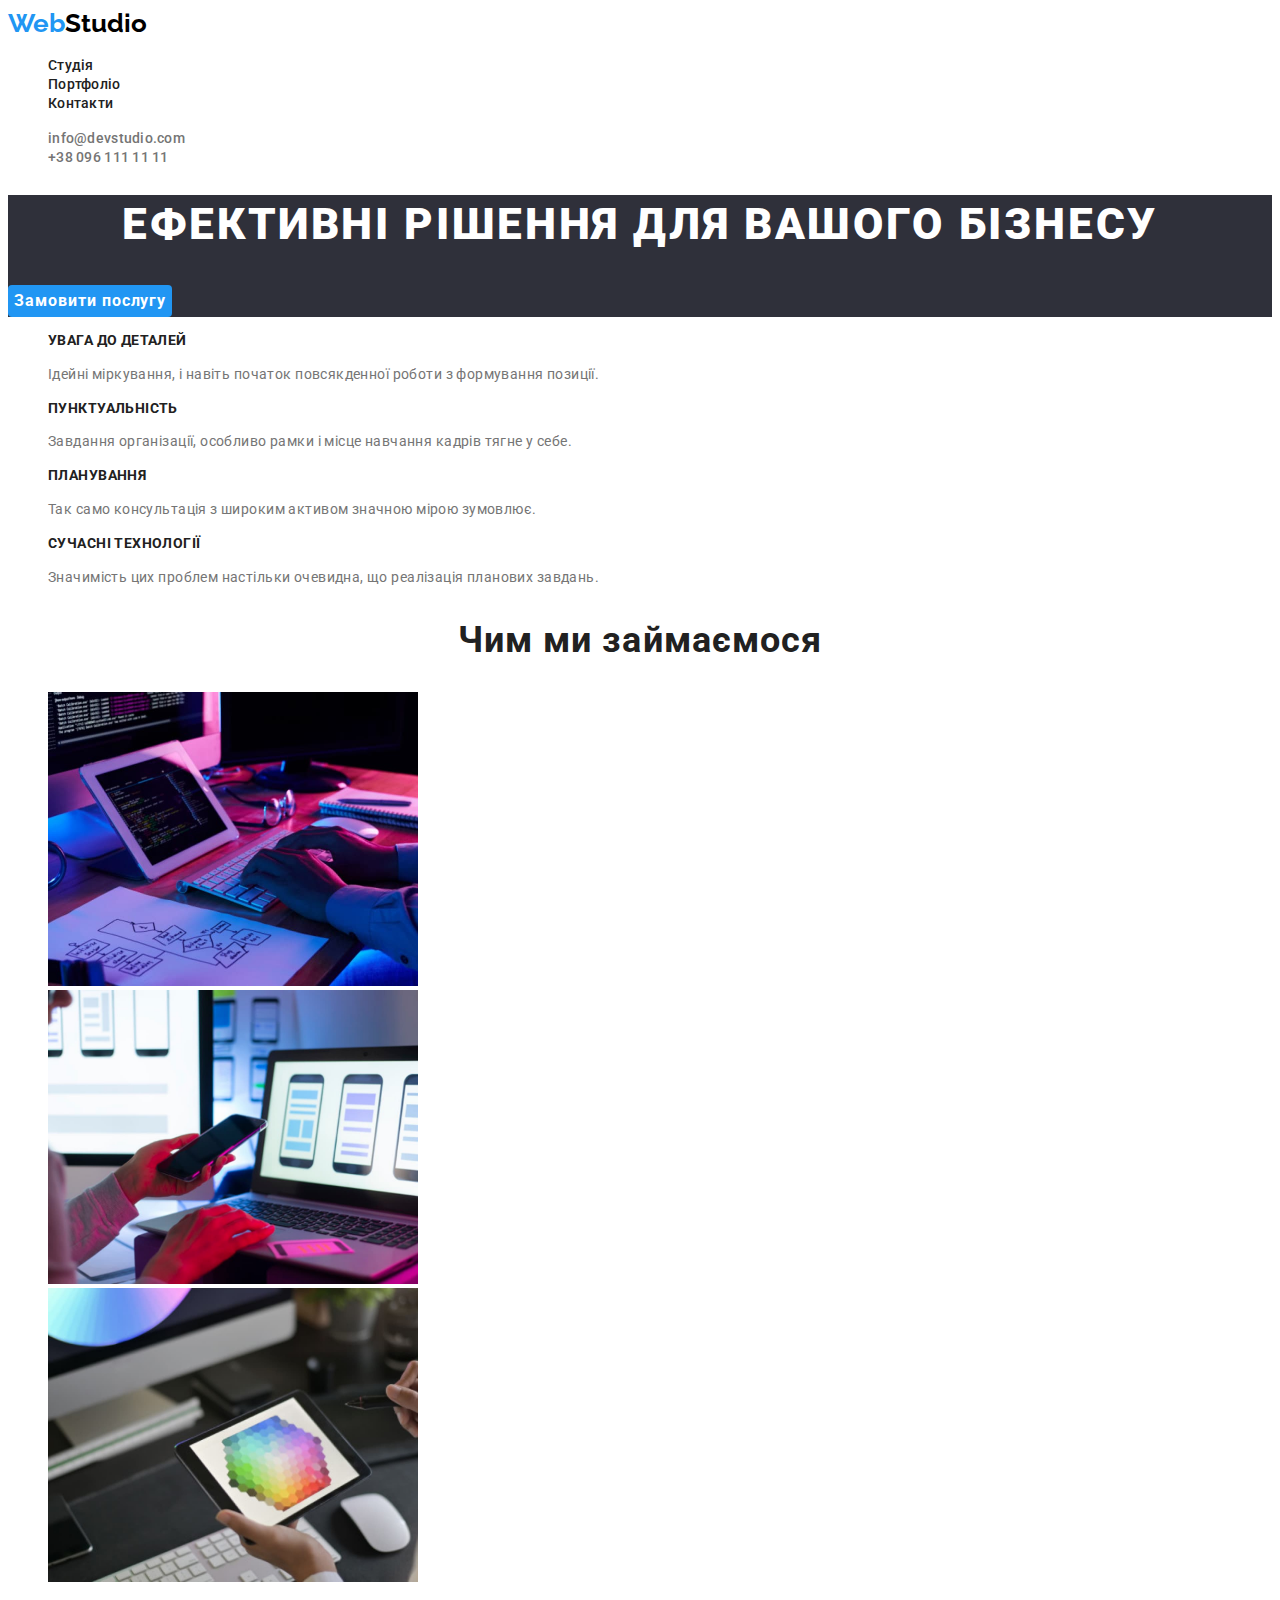
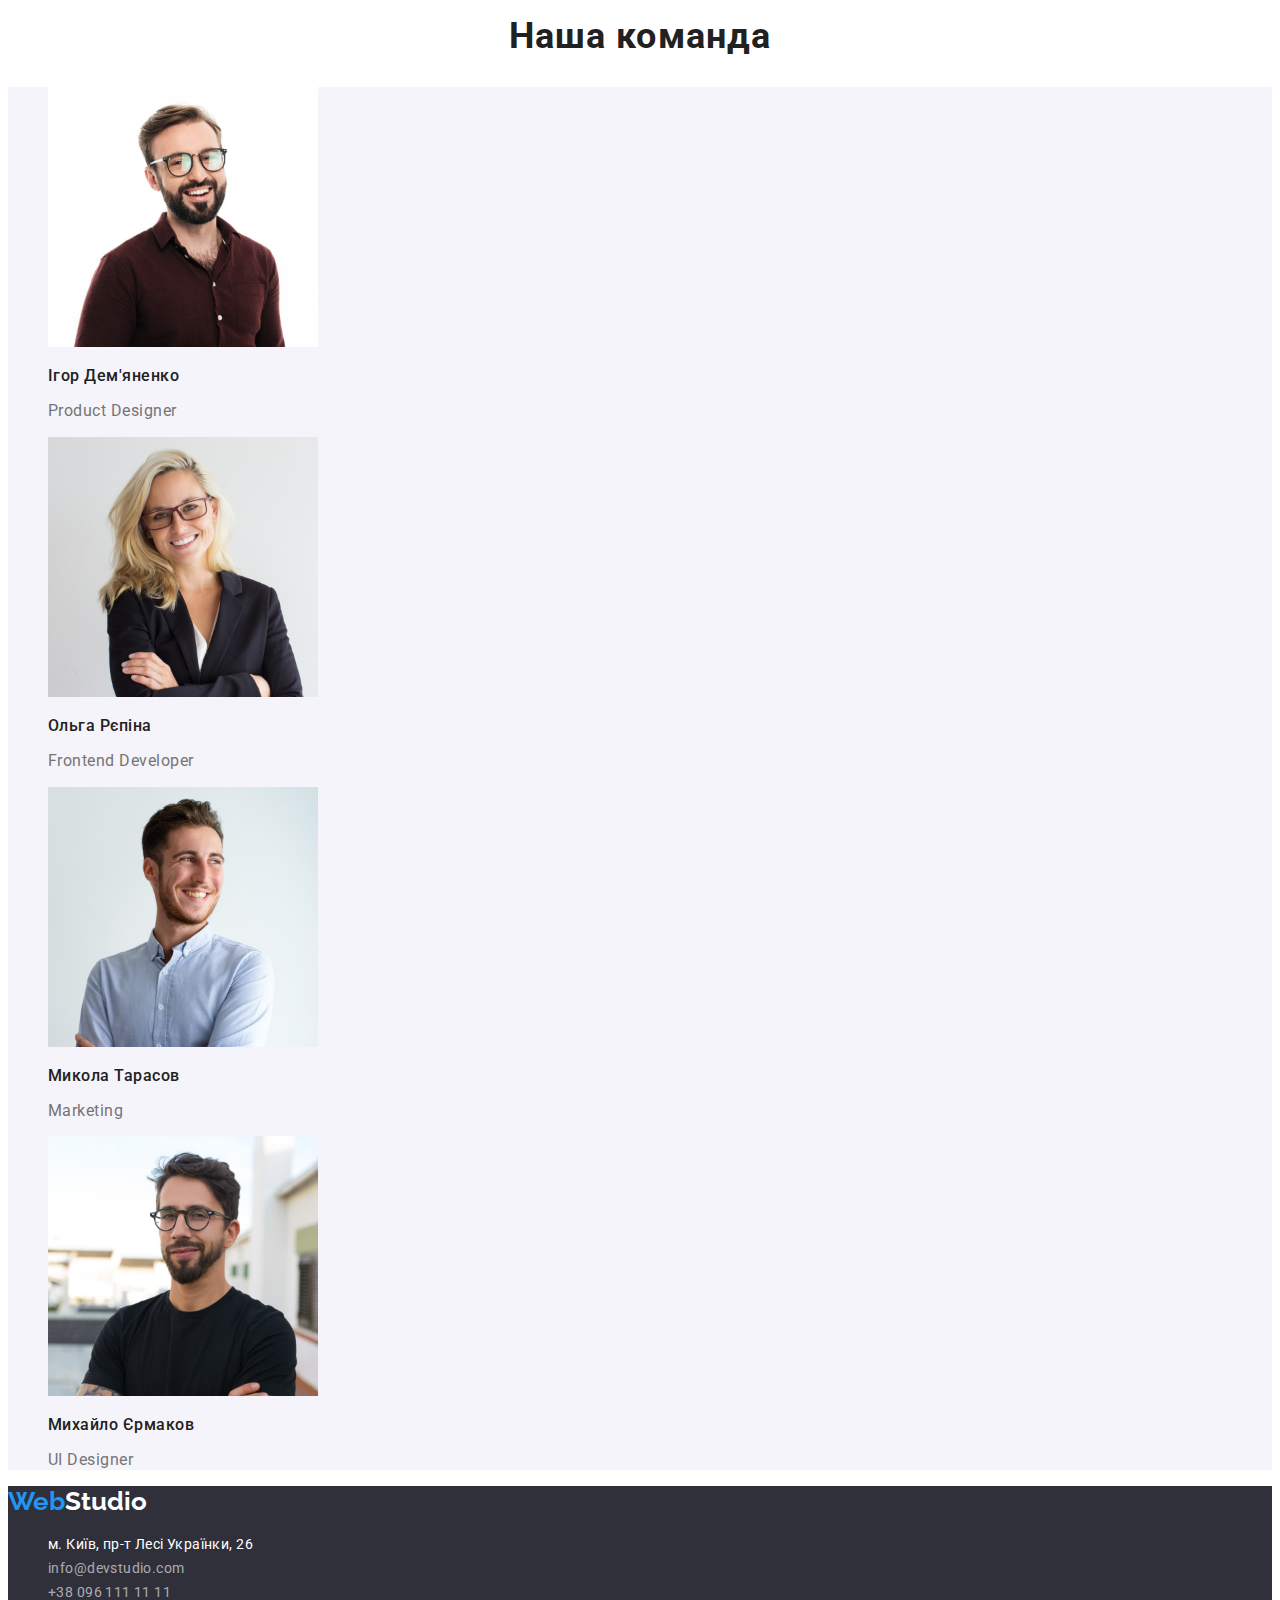
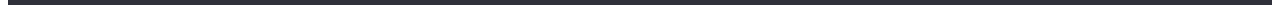
==== index.html @ 0247ccd3 "Initial commit" ====
<!DOCTYPE html>
<html lang="uk">
<head>
    <meta charset="UTF-8">
    <meta http-equiv="X-UA-Compatible" content="IE=edge">
    <meta name="viewport" content="width=device-width, initial-scale=1.0">
    <title>WebStudio</title>
    <link rel="stylesheet" href="./css/styles.css"/>
    <link rel="preconnect" href="https://fonts.googleapis.com">
    <link rel="preconnect" href="https://fonts.gstatic.com" crossorigin>
    <link href="https://fonts.googleapis.com/css2?family=Raleway:wght@700&family=Roboto:wght@400;500;700;900&display=swap"
        rel="stylesheet">
</head>
<body>
    <header>
        <nav class="site-nav">
            <a href="index.html" class="logo logo-link"><span class="logo-accent">Web</span>Studio</a>
            <ul class="list">
                <li>
                   <a href="index.html" class="link">Студія</a>
                </li>
                <li>
                   <a href="portfolio.html" class="link">Портфоліо</a>
                </li>
                <li>
                   <a href="" class="link">Контакти</a>
                </li>
            </ul>
        </nav>
        <ul class="list contact">
            <li>
                <a href="mailto:info@devstudio.com" class="link">info@devstudio.com</a>
            </li>
            <li>
                <a href="tel:+380961111111" class="link">+38 096 111 11 11</a>
            </li>
        </ul>
    </header>
    <main>
        <section class="hero">
            <h1 class="hero-title">Ефективні рішення для вашого бізнесу</h1>
            <button type="button" class="button">Замовити послугу</button>
        </section>
        <section>
            <h2 hidden>Переваги</h2>
            <ul class="list">
                <li>
                    <h3 class="feature">УВАГА ДО ДЕТАЛЕЙ</h3>
                    <p class="feature-text">Ідейні міркування, і навіть початок повсякденної роботи з формування позиції.</p>
                </li>
                <li>
                    <h3 class="feature">ПУНКТУАЛЬНІСТЬ</h3>
                    <p class="feature-text">Завдання організації, особливо рамки і місце навчання кадрів тягне у себе.</p>
                </li>
                <li>
                    <h3 class="feature">ПЛАНУВАННЯ</h3>
                    <p class="feature-text">Так само консультація з широким активом значною мірою зумовлює.</p>
                </li>
                <li>
                    <h3 class="feature">СУЧАСНІ ТЕХНОЛОГІЇ</h3>
                    <p class="feature-text">Значимість цих проблем настільки очевидна, що реалізація планових завдань.</p>
                </li>
            </ul>
        </section>
        <section>
            <h2 class="section-title">Чим ми займаємося</h2>
            <ul class="list">
                <li>
                    <img src="images/box1.jpg" alt="фото 1" width="370">
                </li>
                <li>
                    <img src="images/box2.jpg" alt="фото 2" width="370">
                </li>
                <li>
                    <img src="images/box3.jpg" alt="фото 3" width="370">
                </li>
            </ul>
        </section>
        <section>
            <h2 class="section-title">Наша команда</h2>
            <ul class="list team">
                <li>
                    <img src="images/team/product.designer.jpg" alt="фото працівника 1" width="270">
                    <h3 class="team-name">Ігор Дем'яненко</h3>
                    <p class="job-title">Product Designer</p>
                </li>
                <li>
                    <img src="images/team/frontend.developer.jpg" alt="фото працівника 2" width="270">
                    <h3 class="team-name">Ольга Рєпіна</h3>
                    <p class="job-title">Frontend Developer</p>
                </li>
                <li>
                    <img src="images/team/marketing.jpg" alt="фото працівника 3" width="270">
                    <h3 class="team-name">Микола Тарасов</h3>
                    <p class="job-title">Marketing</p>
                </li>
                <li>
                    <img src="images/team/ui.designer.jpg" alt="фото працівника 4" width="270">
                    <h3 class="team-name">Михайло Єрмаков</h3>
                    <p class="job-title">UI Designer</p>
                </li>
            </ul>
        </section>
    </main>
    <footer class="footer">
        <a href="index.html" class="logo logo-link"><span class="logo-accent">Web</span>Studio</a>
        <address class="address">
            <ul class="list">
                <li>
                    <a href="https://goo.gl/maps/FTeCuRGCvHaM9gyz8" target="blank" rel="noopener noreferrer" class="address-link">м. Київ, пр-т Лесі Українки, 26</a>
                </li>
                <li>
                    <a href="mailto:info@devstudio.com" class="address-link link">info@devstudio.com</a>
                </li>
                <li>
                    <a href="tel:+380961111111" class="address-link link">+38 096 111 11 11</a>
                </li>
            </ul>
        </address>
    </footer>
</body>
</html>
---- css/styles.css ----
:root {
    --accent: #2196F3;
    --footer-color: #2F303A;
    --background-white: #ffffff;
    --background-gray: #F5F4FA;
    --title: #212121;
    --main-text: #757575;
}

body {
    background-color: var(--background-white);
    font-family: Roboto, sans-serif;
    color: var(--title);
}

/* утилиты */

.list {
    list-style: none;
}

/* logo header/footer */

.logo{
    font-family: 'Raleway';
    font-weight: 700;
    font-size: 26px;
    line-height: 1.19;
    color: #000000;
}

.logo-accent {
    color: var(--accent);
}

.site-nav .link {
    font-weight: 500;
    font-size: 14px;
    line-height: 1.14;
    letter-spacing: 0.02em;
    text-decoration: none;
    color: var(--title);
}

.site-nav .link:hover,
.site-nav .link:focus {
    color: var(--accent);
}

/* contact header */

.contact .link {
    text-decoration: none;
    font-weight: 500;
    font-size: 14px;
    line-height: 1.14;
    letter-spacing: 0.02em;
    color: var(--main-text);
}

.contact .link:hover,
.contact .link:focus {
    color: var(--accent);
}

/* main company */

.hero {
    background-color: var(--footer-color);
}

.hero-title {
    font-weight: 900;
    font-size: 44px;
    line-height: 1.36;
    text-align: center;
    letter-spacing: 0.06em;
    text-transform: uppercase;
    color: #ffffff;
}

.section-title {
    font-size: 36px;
    line-height: 1.16;
    text-align: center;
    letter-spacing: 0.03em;
}

.feature {
    font-weight: 700;
    font-size: 14px;
    line-height: 1.14;
    letter-spacing: 0.03em;
    text-transform: uppercase;
}

.feature-text {
    font-size: 14px;
    line-height: 1.71;
    letter-spacing: 0.03em;
    color: var(--main-text);
}

.team {
    background-color: var(--background-gray);
}

.team-name {
    font-weight: 500;
    font-size: 16px;
    line-height: 1.18;
    letter-spacing: 0.03em;
}

.job-title {
    font-size: 16px;
    line-height: 1.18;        
    letter-spacing: 0.03em;
    color: var(--main-text);
}

.button {
    font-family: roboto;
    font-weight: 700;
    font-size: 16px;
    line-height: 1.87;
    display: flex;
    align-items: center;
    text-align: center;
    letter-spacing: 0.06em;
    background-color: var(--accent);
    color: #ffffff;
    border: none;
    border-radius: 4px;
    cursor: pointer;
}

.button:hover,
.button:focus {
    background-color: rgba(24, 140, 232, 1);
}

/* main portfolio */

.button.filter {
    font-weight: 500;
    font-size: 16px;
    line-height: 1.62;
    text-align: center;
    letter-spacing: 0.03em;
    background-color: var(--background-gray);
    color: #000000;
}

.button.filter:hover,
.button.filter:focus {
    background-color: var(--accent);
    color: #ffffff;
}

.portfolio-item {
    font-weight: 700;
    font-size: 18px;
    line-height: 2;
    letter-spacing: 0.06em;
}

.item-text {
    font-size: 16px;
    line-height: 1.87;
    letter-spacing: 0.03em;
    color: var(--main-text);
}

/* footer */

.footer {
    background-color: var(--footer-color);

}

.footer .logo {
    color: #ffffff;
}

.address {
    font-style: normal;
}

.address .address-link {
    font-style: normal;
    font-size: 14px;
    line-height: 1.71;
    letter-spacing: 0.03em;
    text-decoration: none;
    color: #ffffff;
}

.address .link {
    color: rgba(255, 255, 255, 0.6);
}

.address-link:hover,
.address-link:focus {
    color: var(--accent);
}

.logo-link {
    text-decoration: none;
}
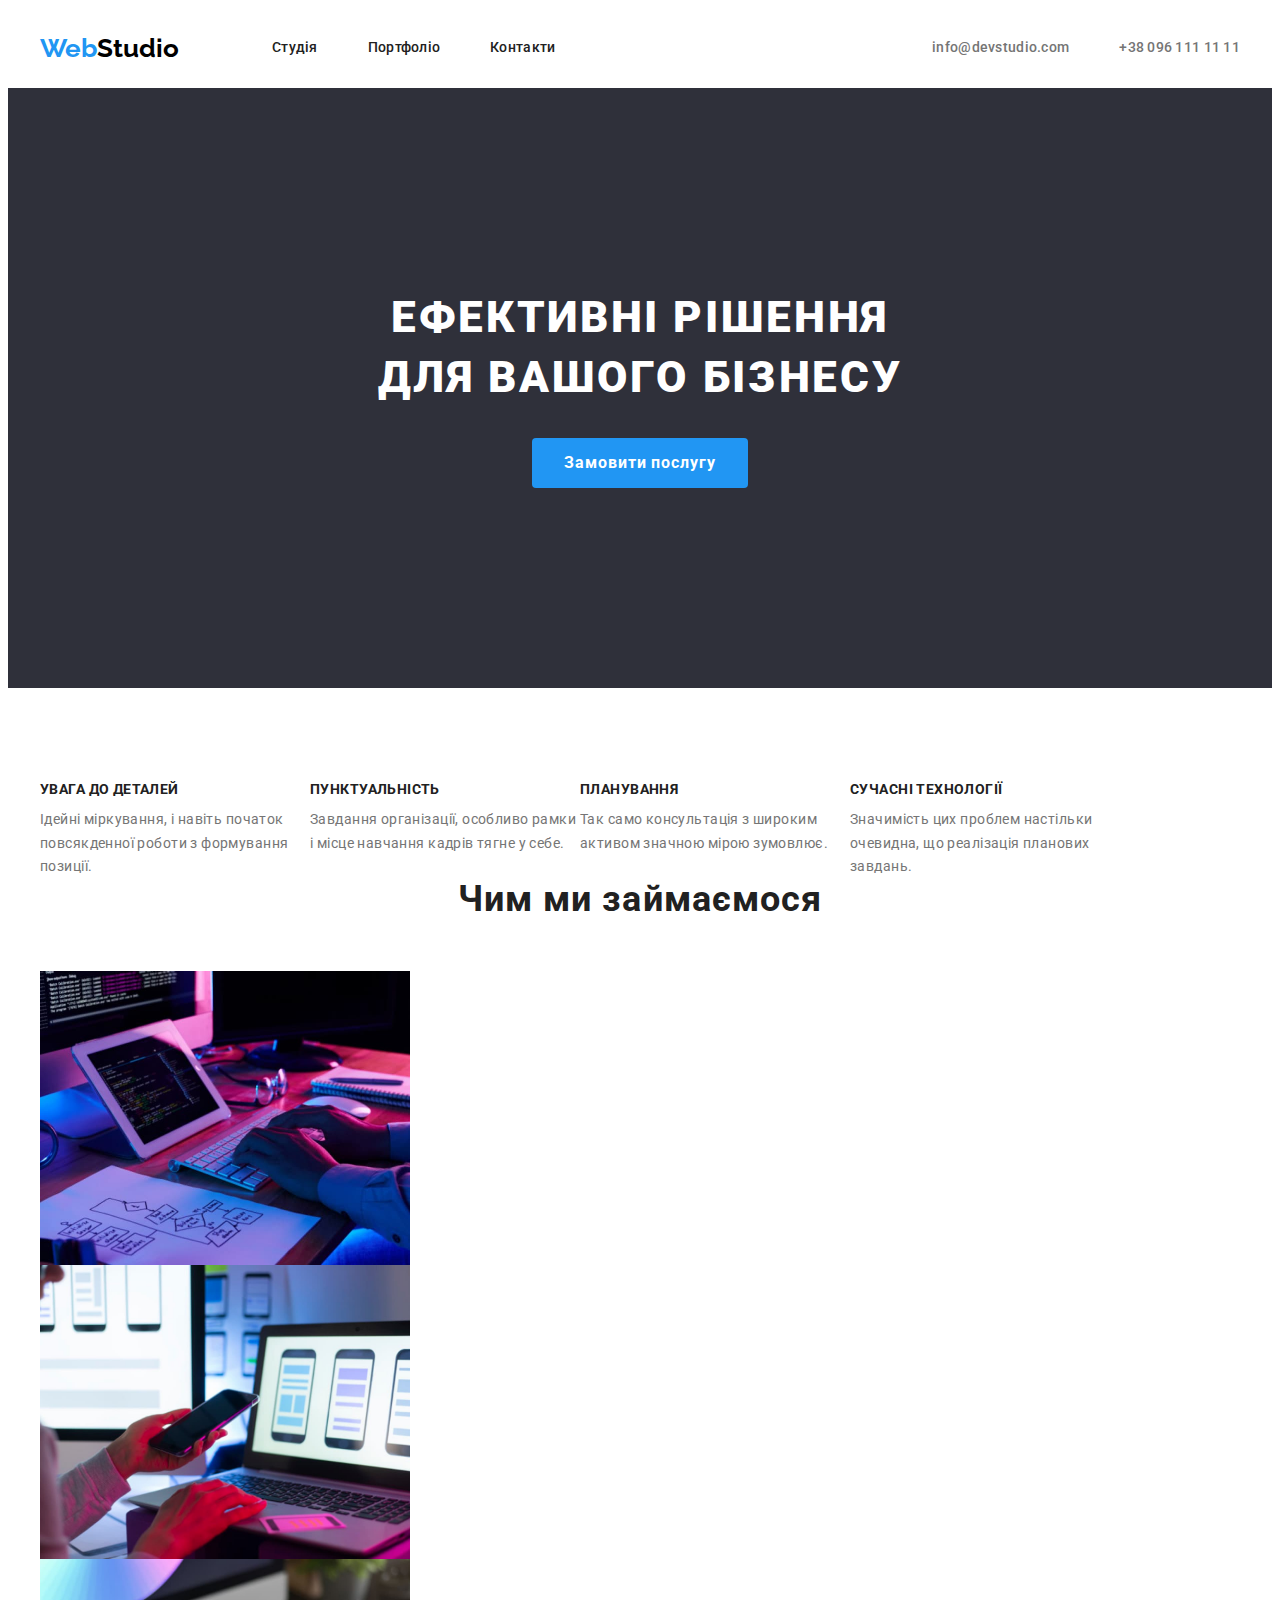
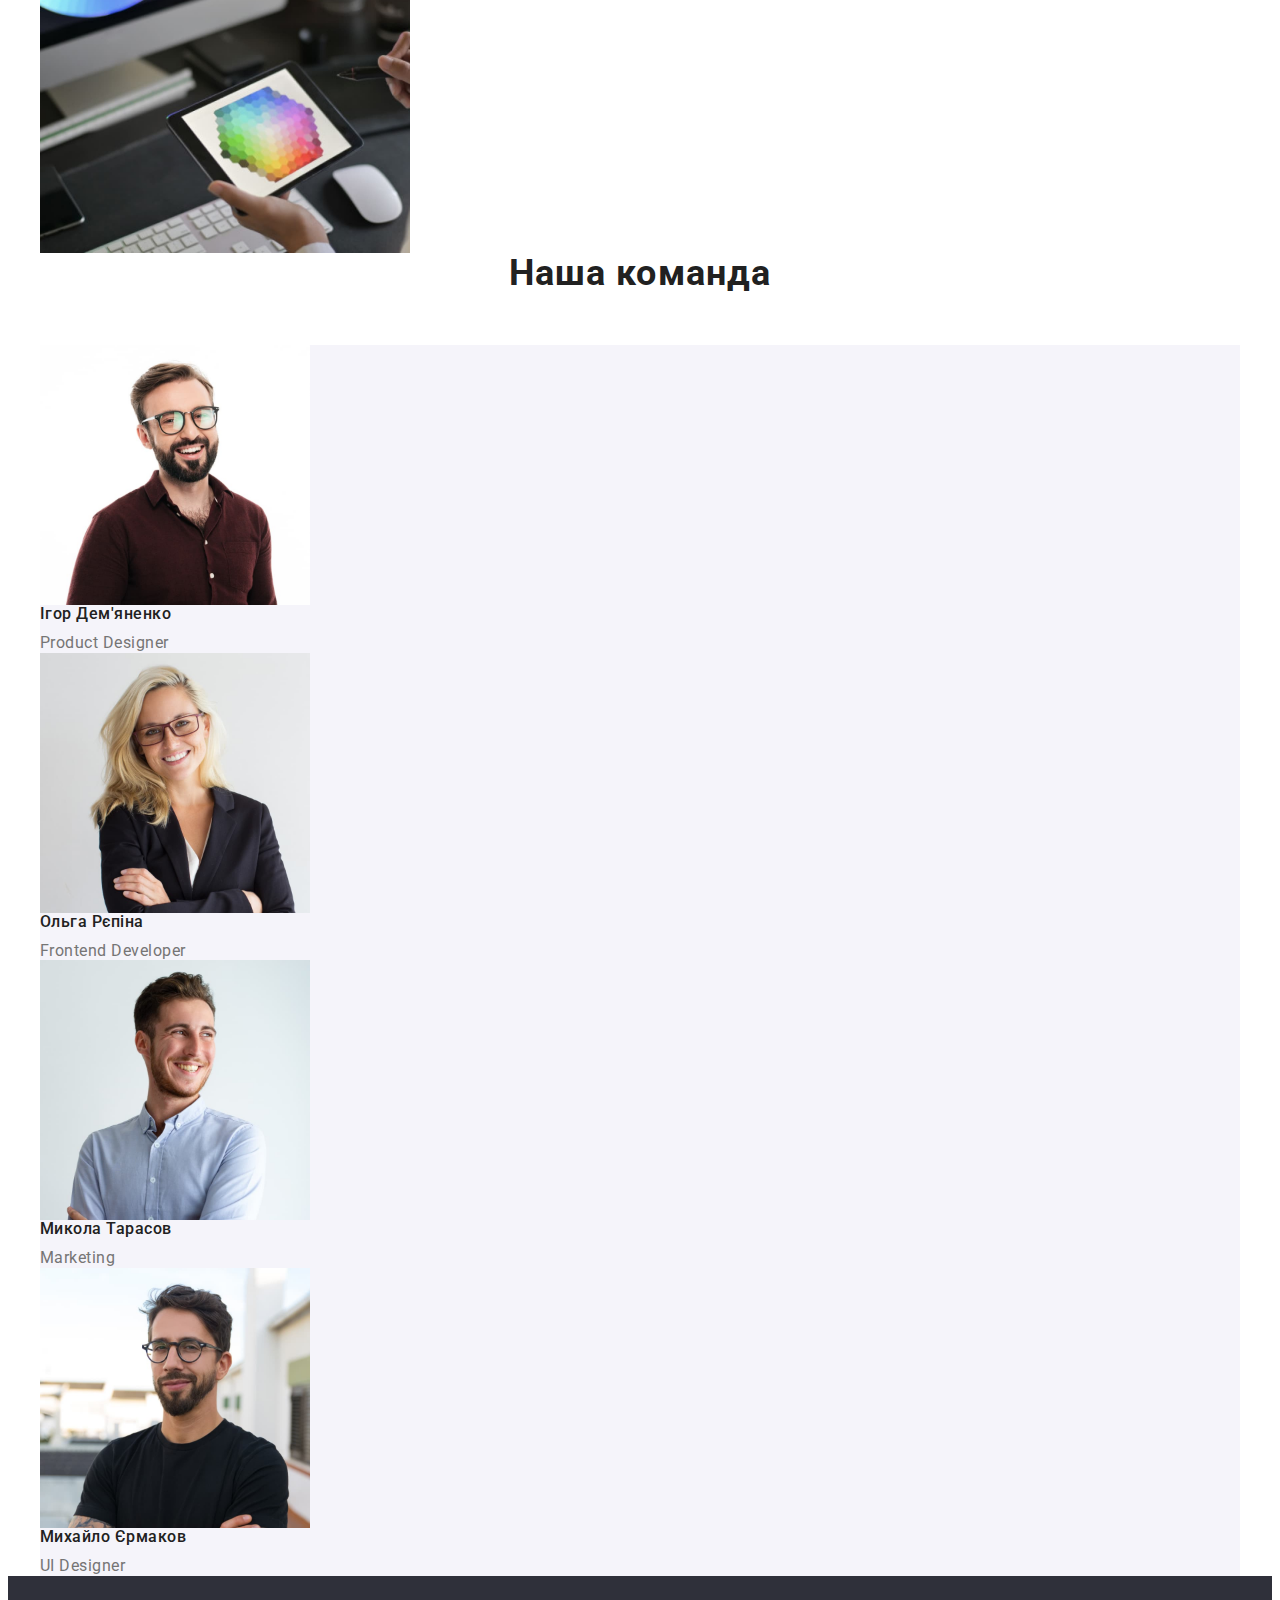
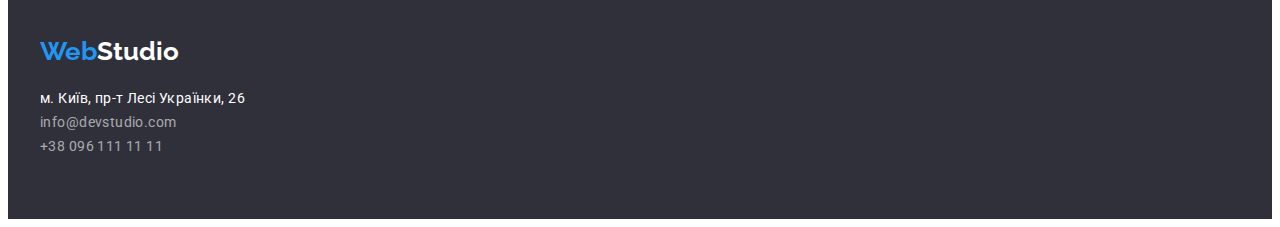
==== commit 1f20c513: "styles" ====
--- a/index.html
+++ b/index.html
@@ -5,7 +5,13 @@
     <meta http-equiv="X-UA-Compatible" content="IE=edge">
     <meta name="viewport" content="width=device-width, initial-scale=1.0">
     <title>WebStudio</title>
+    <!-- Modern normalize -->
+    <link rel="stylesheet" href="https://cdnjs.cloudflare.com/ajax/libs/modern-normalize/1.1.0/modern-normalize.min.css"
+        integrity="sha512-wpPYUAdjBVSE4KJnH1VR1HeZfpl1ub8YT/NKx4PuQ5NmX2tKuGu6U/JRp5y+Y8XG2tV+wKQpNHVUX03MfMFn9Q=="
+        crossorigin="anonymous" referrerpolicy="no-referrer" />
+    <!-- Custome styles -->
     <link rel="stylesheet" href="./css/styles.css"/>
+    <!-- Fonts -->
     <link rel="preconnect" href="https://fonts.googleapis.com">
     <link rel="preconnect" href="https://fonts.gstatic.com" crossorigin>
     <link href="https://fonts.googleapis.com/css2?family=Raleway:wght@700&family=Roboto:wght@400;500;700;900&display=swap"
@@ -13,110 +19,123 @@
 </head>
 <body>
     <header>
-        <nav class="site-nav">
-            <a href="index.html" class="logo logo-link"><span class="logo-accent">Web</span>Studio</a>
-            <ul class="list">
-                <li>
-                   <a href="index.html" class="link">Студія</a>
+        <div class="container main-nav">
+            <nav class="site-nav">
+                <a href="index.html" class="logo logo-link"><span class="logo-accent">Web</span>Studio</a>
+                <ul class="list">
+                    <li class="item">
+                        <a href="index.html" class="link">Студія</a>
+                    </li>
+                    <li class="item">
+                        <a href="portfolio.html" class="link">Портфоліо</a>
+                    </li>
+                    <li class="item">
+                        <a href="" class="link">Контакти</a>
+                    </li>
+                </ul>
+            </nav>
+            <ul class="list contact">
+                <li class="item">
+                    <a href="mailto:info@devstudio.com" class="link">info@devstudio.com</a>
                 </li>
-                <li>
-                   <a href="portfolio.html" class="link">Портфоліо</a>
-                </li>
-                <li>
-                   <a href="" class="link">Контакти</a>
+                <li class="item">
+                    <a href="tel:+380961111111" class="link">+38 096 111 11 11</a>
                 </li>
             </ul>
-        </nav>
-        <ul class="list contact">
-            <li>
-                <a href="mailto:info@devstudio.com" class="link">info@devstudio.com</a>
-            </li>
-            <li>
-                <a href="tel:+380961111111" class="link">+38 096 111 11 11</a>
-            </li>
-        </ul>
+        </div>
     </header>
     <main>
         <section class="hero">
-            <h1 class="hero-title">Ефективні рішення для вашого бізнесу</h1>
-            <button type="button" class="button">Замовити послугу</button>
+            <div class="container">
+                <h1 class="hero-title">Ефективні рішення<br>для вашого бізнесу</h1>
+                <button type="button" class="button">Замовити послугу</button>
+            </div>
         </section>
         <section>
-            <h2 hidden>Переваги</h2>
-            <ul class="list">
-                <li>
-                    <h3 class="feature">УВАГА ДО ДЕТАЛЕЙ</h3>
-                    <p class="feature-text">Ідейні міркування, і навіть початок повсякденної роботи з формування позиції.</p>
-                </li>
-                <li>
-                    <h3 class="feature">ПУНКТУАЛЬНІСТЬ</h3>
-                    <p class="feature-text">Завдання організації, особливо рамки і місце навчання кадрів тягне у себе.</p>
-                </li>
-                <li>
-                    <h3 class="feature">ПЛАНУВАННЯ</h3>
-                    <p class="feature-text">Так само консультація з широким активом значною мірою зумовлює.</p>
-                </li>
-                <li>
-                    <h3 class="feature">СУЧАСНІ ТЕХНОЛОГІЇ</h3>
-                    <p class="feature-text">Значимість цих проблем настільки очевидна, що реалізація планових завдань.</p>
-                </li>
-            </ul>
+            <div class="container">
+                <h2 hidden>Переваги</h2>
+                <ul class="list plus">
+                    <li>
+                        <h3 class="feature">УВАГА ДО ДЕТАЛЕЙ</h3>
+                        <p class="feature-text">Ідейні міркування, і навіть початок повсякденної роботи з формування позиції.</p>
+                    </li>
+                    <li>
+                        <h3 class="feature">ПУНКТУАЛЬНІСТЬ</h3>
+                        <p class="feature-text">Завдання організації, особливо рамки і місце навчання кадрів тягне у себе.</p>
+                    </li>
+                    <li>
+                        <h3 class="feature">ПЛАНУВАННЯ</h3>
+                        <p class="feature-text">Так само консультація з широким активом значною мірою зумовлює.</p>
+                    </li>
+                    <li>
+                        <h3 class="feature">СУЧАСНІ ТЕХНОЛОГІЇ</h3>
+                        <p class="feature-text">Значимість цих проблем настільки очевидна, що реалізація планових завдань.</p>
+                    </li>
+                </ul>
+            </div>
         </section>
         <section>
-            <h2 class="section-title">Чим ми займаємося</h2>
-            <ul class="list">
-                <li>
-                    <img src="images/box1.jpg" alt="фото 1" width="370">
-                </li>
-                <li>
-                    <img src="images/box2.jpg" alt="фото 2" width="370">
-                </li>
-                <li>
-                    <img src="images/box3.jpg" alt="фото 3" width="370">
-                </li>
-            </ul>
+            <div class="container">
+                <h2 class="section-title">Чим ми займаємося</h2>
+                <ul class="list">
+                    <li>
+                        <img src="images/box1.jpg" alt="фото 1" width="370">
+                    </li>
+                    <li>
+                        <img src="images/box2.jpg" alt="фото 2" width="370">
+                    </li>
+                    <li>
+                        <img src="images/box3.jpg" alt="фото 3" width="370">
+                    </li>
+                </ul>
+            </div>
         </section>
         <section>
-            <h2 class="section-title">Наша команда</h2>
-            <ul class="list team">
-                <li>
-                    <img src="images/team/product.designer.jpg" alt="фото працівника 1" width="270">
-                    <h3 class="team-name">Ігор Дем'яненко</h3>
-                    <p class="job-title">Product Designer</p>
-                </li>
-                <li>
-                    <img src="images/team/frontend.developer.jpg" alt="фото працівника 2" width="270">
-                    <h3 class="team-name">Ольга Рєпіна</h3>
-                    <p class="job-title">Frontend Developer</p>
-                </li>
-                <li>
-                    <img src="images/team/marketing.jpg" alt="фото працівника 3" width="270">
-                    <h3 class="team-name">Микола Тарасов</h3>
-                    <p class="job-title">Marketing</p>
-                </li>
-                <li>
-                    <img src="images/team/ui.designer.jpg" alt="фото працівника 4" width="270">
-                    <h3 class="team-name">Михайло Єрмаков</h3>
-                    <p class="job-title">UI Designer</p>
-                </li>
-            </ul>
+            <div class="container">
+                <h2 class="section-title">Наша команда</h2>
+                <ul class="list team">
+                    <li>
+                        <img src="images/team/product.designer.jpg" alt="фото працівника 1" width="270">
+                        <h3 class="team-name">Ігор Дем'яненко</h3>
+                        <p class="job-title">Product Designer</p>
+                    </li>
+                    <li>
+                        <img src="images/team/frontend.developer.jpg" alt="фото працівника 2" width="270">
+                        <h3 class="team-name">Ольга Рєпіна</h3>
+                        <p class="job-title">Frontend Developer</p>
+                    </li>
+                    <li>
+                        <img src="images/team/marketing.jpg" alt="фото працівника 3" width="270">
+                        <h3 class="team-name">Микола Тарасов</h3>
+                        <p class="job-title">Marketing</p>
+                    </li>
+                    <li>
+                        <img src="images/team/ui.designer.jpg" alt="фото працівника 4" width="270">
+                        <h3 class="team-name">Михайло Єрмаков</h3>
+                        <p class="job-title">UI Designer</p>
+                    </li>
+                </ul>
+            </div>
         </section>
     </main>
     <footer class="footer">
-        <a href="index.html" class="logo logo-link"><span class="logo-accent">Web</span>Studio</a>
-        <address class="address">
-            <ul class="list">
-                <li>
-                    <a href="https://goo.gl/maps/FTeCuRGCvHaM9gyz8" target="blank" rel="noopener noreferrer" class="address-link">м. Київ, пр-т Лесі Українки, 26</a>
-                </li>
-                <li>
-                    <a href="mailto:info@devstudio.com" class="address-link link">info@devstudio.com</a>
-                </li>
-                <li>
-                    <a href="tel:+380961111111" class="address-link link">+38 096 111 11 11</a>
-                </li>
-            </ul>
-        </address>
+        <div class="container">
+            <a href="index.html" class="logo logo-link"><span class="logo-accent">Web</span>Studio</a>
+            <address class="address">
+                <ul class="list">
+                    <li>
+                        <a href="https://goo.gl/maps/FTeCuRGCvHaM9gyz8" target="blank" rel="noopener noreferrer"
+                            class="address-link">м. Київ, пр-т Лесі Українки, 26</a>
+                    </li>
+                    <li>
+                        <a href="mailto:info@devstudio.com" class="address-link link">info@devstudio.com</a>
+                    </li>
+                    <li>
+                        <a href="tel:+380961111111" class="address-link link">+38 096 111 11 11</a>
+                    </li>
+                </ul>
+            </address>
+        </div>
     </footer>
 </body>
 </html>--- a/css/styles.css
+++ b/css/styles.css
@@ -13,27 +13,69 @@
     color: var(--title);
 }
 
-/* утилиты */
+/* reset start */
 
 .list {
+    margin: 0;
+    padding: 0;
     list-style: none;
 }
 
+h1,h2,h3,h4,h5,h6,p {
+    margin: 0;
+}
+
+img {
+    display: block;
+}
+
+/* reset end */
+
+.container {
+    width: 1200px;
+    padding-left: 15px;
+    padding-right: 15px;
+    margin-left: auto;
+    margin-right: auto;
+    /* outline: 2px solid tomato; */
+    /* outline-offset: -2px; */
+}
 /* logo header/footer */
 
-.logo{
+.logo {
     font-family: 'Raleway';
     font-weight: 700;
     font-size: 26px;
     line-height: 1.19;
     color: #000000;
+    margin-right: 93px;
 }
 
 .logo-accent {
     color: var(--accent);
 }
 
+.main-nav {
+    display: flex;
+    align-items: center;
+    justify-content: space-between;
+}
+
+.site-nav,
+.site-nav .list {
+    display: flex;
+    align-items: center;
+}
+
+.list .item:not(:last-child) {
+    margin-right: 50px;
+}
+
 .site-nav .link {
+    display: block;
+    padding-top: 32px;
+    padding-bottom: 32px;
+
     font-weight: 500;
     font-size: 14px;
     line-height: 1.14;
@@ -42,6 +84,8 @@
     color: var(--title);
 }
 
+
+
 .site-nav .link:hover,
 .site-nav .link:focus {
     color: var(--accent);
@@ -50,6 +94,10 @@
 /* contact header */
 
 .contact .link {
+    display: block;
+    padding-top: 32px;
+    padding-bottom: 32px;
+
     text-decoration: none;
     font-weight: 500;
     font-size: 14px;
@@ -58,6 +106,10 @@
     color: var(--main-text);
 }
 
+.contact {
+    display: flex;
+}
+
 .contact .link:hover,
 .contact .link:focus {
     color: var(--accent);
@@ -66,20 +118,27 @@
 /* main company */
 
 .hero {
+    padding-top: 200px;
+    padding-bottom: 200px;
     background-color: var(--footer-color);
+    text-align: center;
 }
 
 .hero-title {
+    margin-bottom: 30px;
+    /* width: 696px; */
+
     font-weight: 900;
     font-size: 44px;
     line-height: 1.36;
-    text-align: center;
     letter-spacing: 0.06em;
     text-transform: uppercase;
     color: #ffffff;
 }
 
 .section-title {
+    margin-bottom: 50px;
+
     font-size: 36px;
     line-height: 1.16;
     text-align: center;
@@ -87,6 +146,8 @@
 }
 
 .feature {
+    margin-bottom: 10px;
+
     font-weight: 700;
     font-size: 14px;
     line-height: 1.14;
@@ -99,6 +160,7 @@
     line-height: 1.71;
     letter-spacing: 0.03em;
     color: var(--main-text);
+    width: 270px;
 }
 
 .team {
@@ -106,6 +168,8 @@
 }
 
 .team-name {
+    margin-bottom: 10px;
+
     font-weight: 500;
     font-size: 16px;
     line-height: 1.18;
@@ -120,11 +184,11 @@
 }
 
 .button {
+    display: inline-block;
     font-family: roboto;
     font-weight: 700;
     font-size: 16px;
     line-height: 1.87;
-    display: flex;
     align-items: center;
     text-align: center;
     letter-spacing: 0.06em;
@@ -132,7 +196,13 @@
     color: #ffffff;
     border: none;
     border-radius: 4px;
-    cursor: pointer;
+    cursor: pointer;  
+}
+
+.hero .button {
+    padding: 9px 31px;
+    min-width: 216px;
+    min-height: 50px;
 }
 
 .button:hover,
@@ -140,9 +210,19 @@
     background-color: rgba(24, 140, 232, 1);
 }
 
+.plus {
+    display: flex;
+}
+
+.plus.list {
+    padding-top: 94px;
+}
+
 /* main portfolio */
 
 .button.filter {
+    padding: 5px 21px;
+
     font-weight: 500;
     font-size: 16px;
     line-height: 1.62;
@@ -158,7 +238,34 @@
     color: #ffffff;
 }
 
+.portfolio-btn {
+    display: flex;
+    margin-bottom: 50px;
+    justify-content: center;
+}
+
+.portfolio-btn .btn-item:not( :last-child) {
+    margin-right: 8px;
+}
+
+
+.portfolio-btn.list {
+    padding-top: 94px;
+}
+
+.galery.list {
+    margin-bottom: 94px;
+}
+
+.galery {
+    display: flex;
+    flex-wrap: wrap;
+    justify-content: space-between;
+}
+
 .portfolio-item {
+    margin-bottom: 4px;
+
     font-weight: 700;
     font-size: 18px;
     line-height: 2;
@@ -176,11 +283,14 @@
 
 .footer {
     background-color: var(--footer-color);
+    padding-top: 60px;
+    padding-bottom: 60px;
 
 }
 
 .footer .logo {
     color: #ffffff;
+
 }
 
 .address {
@@ -208,3 +318,8 @@
 .logo-link {
     text-decoration: none;
 }
+
+.footer .logo-link {
+    display: block;
+    margin-bottom: 20px;
+}
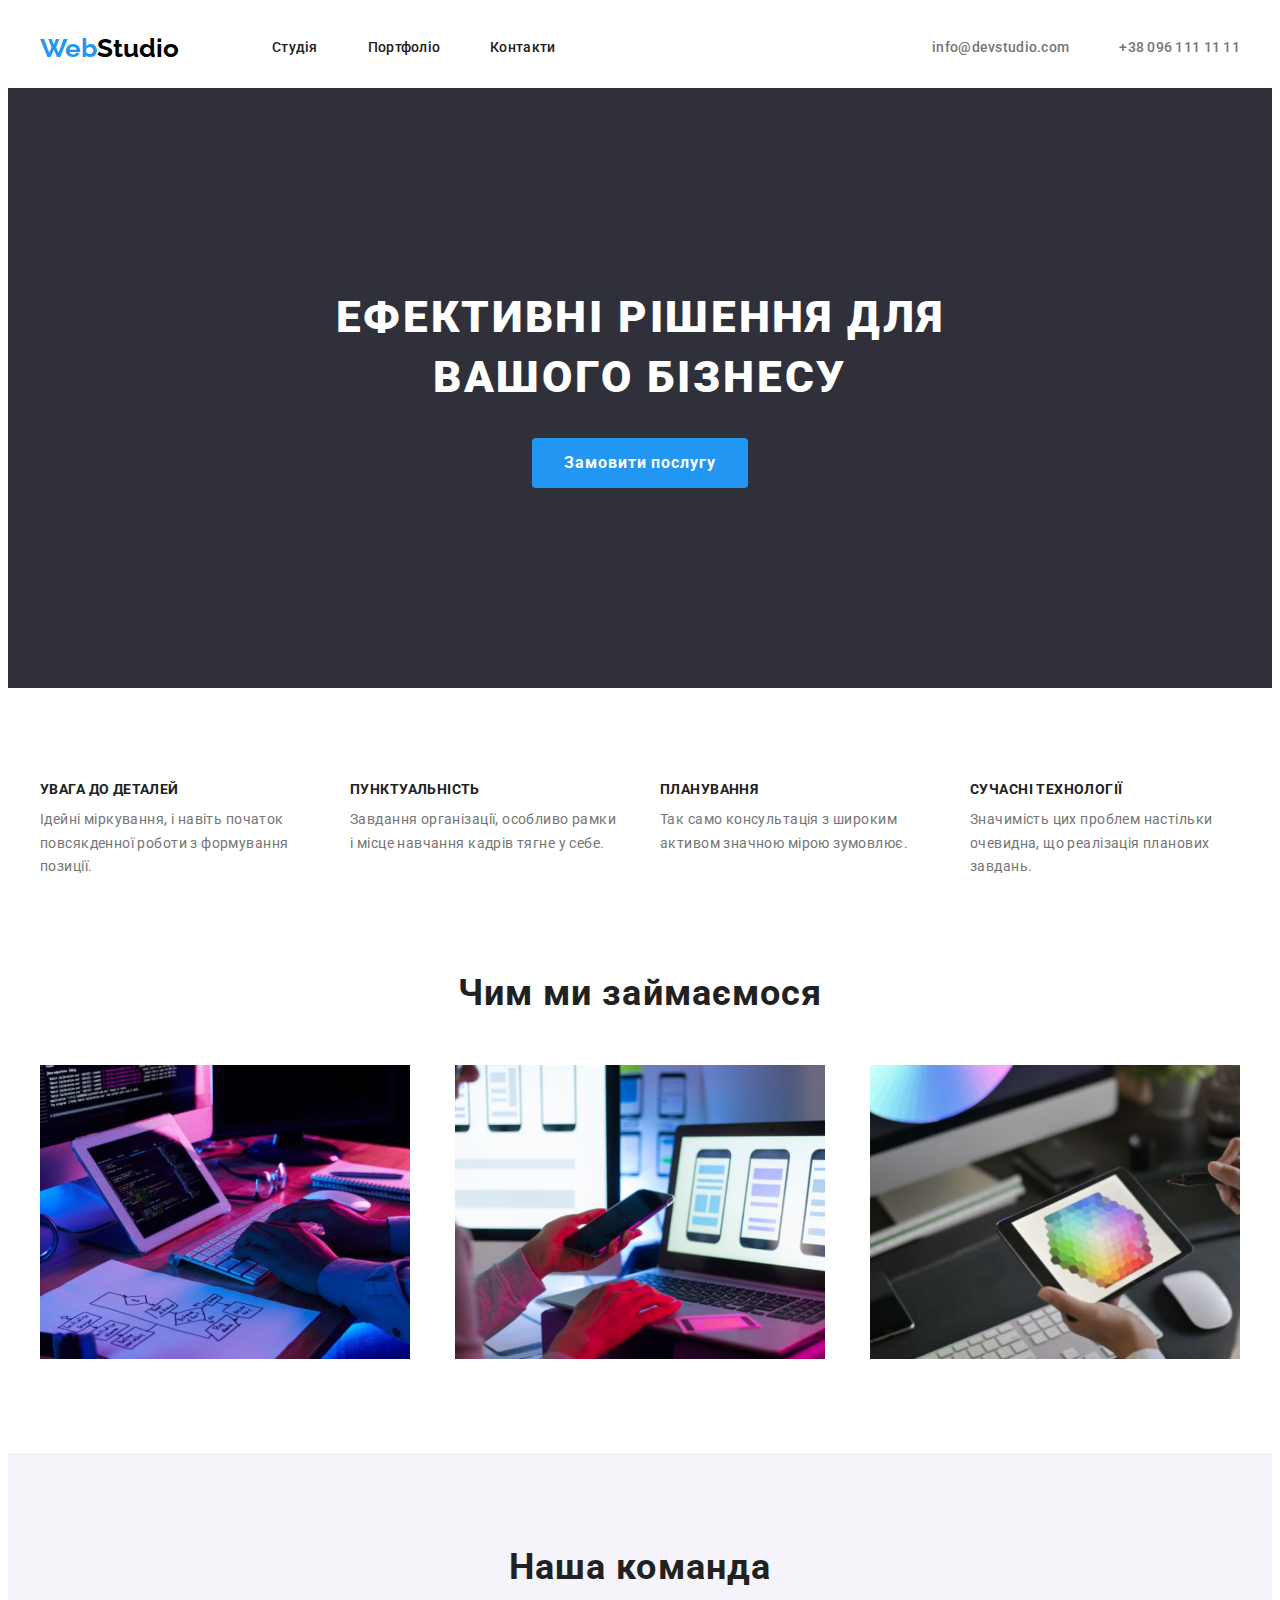
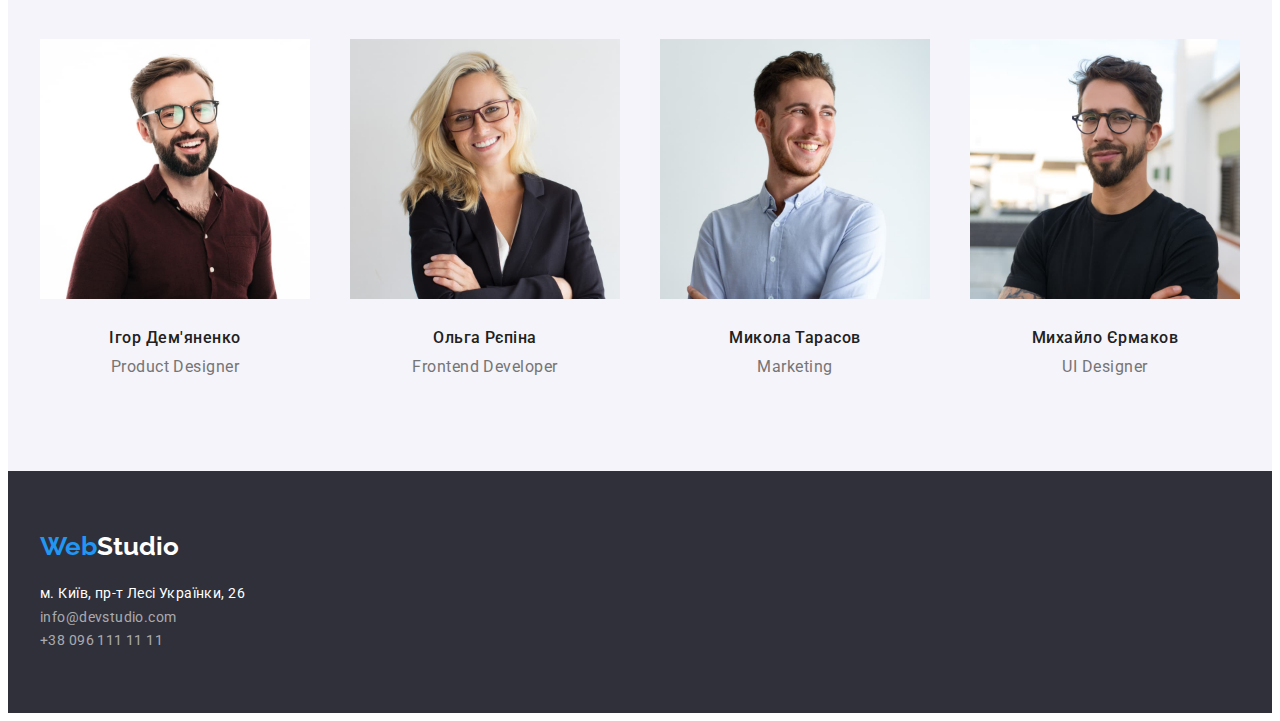
==== commit 200253e7: "portfolio css" ====
--- a/index.html
+++ b/index.html
@@ -47,7 +47,7 @@
     <main>
         <section class="hero">
             <div class="container">
-                <h1 class="hero-title">Ефективні рішення<br>для вашого бізнесу</h1>
+                <h1 class="hero-title">Ефективні рішення для<br>вашого бізнесу</h1>
                 <button type="button" class="button">Замовити послугу</button>
             </div>
         </section>
@@ -77,7 +77,7 @@
         <section>
             <div class="container">
                 <h2 class="section-title">Чим ми займаємося</h2>
-                <ul class="list">
+                <ul class="list activity">
                     <li>
                         <img src="images/box1.jpg" alt="фото 1" width="370">
                     </li>
@@ -90,26 +90,26 @@
                 </ul>
             </div>
         </section>
-        <section>
-            <div class="container">
+        <section class="team">
+            <div class="container team-list">
                 <h2 class="section-title">Наша команда</h2>
-                <ul class="list team">
-                    <li>
+                <ul class="list">
+                    <li class="team-items">
                         <img src="images/team/product.designer.jpg" alt="фото працівника 1" width="270">
                         <h3 class="team-name">Ігор Дем'яненко</h3>
                         <p class="job-title">Product Designer</p>
                     </li>
-                    <li>
+                    <li class="team-items">
                         <img src="images/team/frontend.developer.jpg" alt="фото працівника 2" width="270">
                         <h3 class="team-name">Ольга Рєпіна</h3>
                         <p class="job-title">Frontend Developer</p>
                     </li>
-                    <li>
+                    <li class="team-items">
                         <img src="images/team/marketing.jpg" alt="фото працівника 3" width="270">
                         <h3 class="team-name">Микола Тарасов</h3>
                         <p class="job-title">Marketing</p>
                     </li>
-                    <li>
+                    <li class="team-items">
                         <img src="images/team/ui.designer.jpg" alt="фото працівника 4" width="270">
                         <h3 class="team-name">Михайло Єрмаков</h3>
                         <p class="job-title">UI Designer</p>
--- a/css/styles.css
+++ b/css/styles.css
@@ -21,7 +21,13 @@
     list-style: none;
 }
 
-h1,h2,h3,h4,h5,h6,p {
+h1,
+h2,
+h3,
+h4,
+h5,
+h6,
+p {
     margin: 0;
 }
 
@@ -40,6 +46,7 @@
     /* outline: 2px solid tomato; */
     /* outline-offset: -2px; */
 }
+
 /* logo header/footer */
 
 .logo {
@@ -55,6 +62,8 @@
     color: var(--accent);
 }
 
+/* navigation */
+
 .main-nav {
     display: flex;
     align-items: center;
@@ -84,8 +93,6 @@
     color: var(--title);
 }
 
-
-
 .site-nav .link:hover,
 .site-nav .link:focus {
     color: var(--accent);
@@ -118,14 +125,13 @@
 /* main company */
 
 .hero {
-    padding-top: 200px;
-    padding-bottom: 200px;
     background-color: var(--footer-color);
     text-align: center;
 }
 
 .hero-title {
     margin-bottom: 30px;
+    padding-top: 200px;
     /* width: 696px; */
 
     font-weight: 900;
@@ -136,53 +142,6 @@
     color: #ffffff;
 }
 
-.section-title {
-    margin-bottom: 50px;
-
-    font-size: 36px;
-    line-height: 1.16;
-    text-align: center;
-    letter-spacing: 0.03em;
-}
-
-.feature {
-    margin-bottom: 10px;
-
-    font-weight: 700;
-    font-size: 14px;
-    line-height: 1.14;
-    letter-spacing: 0.03em;
-    text-transform: uppercase;
-}
-
-.feature-text {
-    font-size: 14px;
-    line-height: 1.71;
-    letter-spacing: 0.03em;
-    color: var(--main-text);
-    width: 270px;
-}
-
-.team {
-    background-color: var(--background-gray);
-}
-
-.team-name {
-    margin-bottom: 10px;
-
-    font-weight: 500;
-    font-size: 16px;
-    line-height: 1.18;
-    letter-spacing: 0.03em;
-}
-
-.job-title {
-    font-size: 16px;
-    line-height: 1.18;        
-    letter-spacing: 0.03em;
-    color: var(--main-text);
-}
-
 .button {
     display: inline-block;
     font-family: roboto;
@@ -196,13 +155,14 @@
     color: #ffffff;
     border: none;
     border-radius: 4px;
-    cursor: pointer;  
+    cursor: pointer;
 }
 
 .hero .button {
     padding: 9px 31px;
     min-width: 216px;
     min-height: 50px;
+    margin-bottom: 200px;
 }
 
 .button:hover,
@@ -210,12 +170,92 @@
     background-color: rgba(24, 140, 232, 1);
 }
 
+.section-title {
+    margin-bottom: 50px;
+
+    font-size: 36px;
+    line-height: 1.16;
+    text-align: center;
+    letter-spacing: 0.03em;
+}
+
+/* advantage */
+
+.feature {
+    margin-bottom: 10px;
+
+    font-weight: 700;
+    font-size: 14px;
+    line-height: 1.14;
+    letter-spacing: 0.03em;
+    text-transform: uppercase;
+}
+
+.feature-text {
+    font-size: 14px;
+    line-height: 1.71;
+    letter-spacing: 0.03em;
+    color: var(--main-text);
+    width: 270px;
+}
+
 .plus {
     display: flex;
+    justify-content: space-between;
 }
 
 .plus.list {
     padding-top: 94px;
+    padding-bottom: 94px;
+
+}
+
+/* activity */
+
+.activity {
+    display: flex;
+    justify-content: space-between;
+    padding-bottom: 94px;
+}
+
+/* team */
+
+.team {
+    background-color: var(--background-gray);
+}
+
+.team-list{
+    padding-bottom: 94px;
+}
+
+.team-list .list{
+    display: flex;
+    justify-content: space-between;
+}
+
+.team-items {
+    text-align: center;
+}
+
+.team .section-title {
+    padding-top: 94px;
+}
+
+.team-name {
+    margin-bottom: 10px;
+    margin-top:30px;
+
+    font-weight: 500;
+    font-size: 16px;
+    line-height: 1.18;
+    letter-spacing: 0.03em;
+}
+
+.job-title {
+    font-size: 16px;
+    line-height: 1.18;        
+    letter-spacing: 0.03em;
+    color: var(--main-text);
 }
 
 /* main portfolio */
@@ -248,13 +288,14 @@
     margin-right: 8px;
 }
 
+/* portfolio galery */
 
 .portfolio-btn.list {
     padding-top: 94px;
 }
 
 .galery.list {
-    margin-bottom: 94px;
+    padding-bottom: 94px;
 }
 
 .galery {
@@ -265,6 +306,7 @@
 
 .portfolio-item {
     margin-bottom: 4px;
+    margin-top: 20px;
 
     font-weight: 700;
     font-size: 18px;
@@ -277,15 +319,20 @@
     line-height: 1.87;
     letter-spacing: 0.03em;
     color: var(--main-text);
+    margin-bottom: 50px;
+
+}
+
+.portfolio-item,
+.item-text {
+    margin-left: 24px;
+    margin-right: 24px;
 }
 
 /* footer */
 
 .footer {
     background-color: var(--footer-color);
-    padding-top: 60px;
-    padding-bottom: 60px;
-
 }
 
 .footer .logo {
@@ -323,3 +370,8 @@
     display: block;
     margin-bottom: 20px;
 }
+
+.footer .container{
+    padding-top: 60px;
+    padding-bottom: 60px;
+}
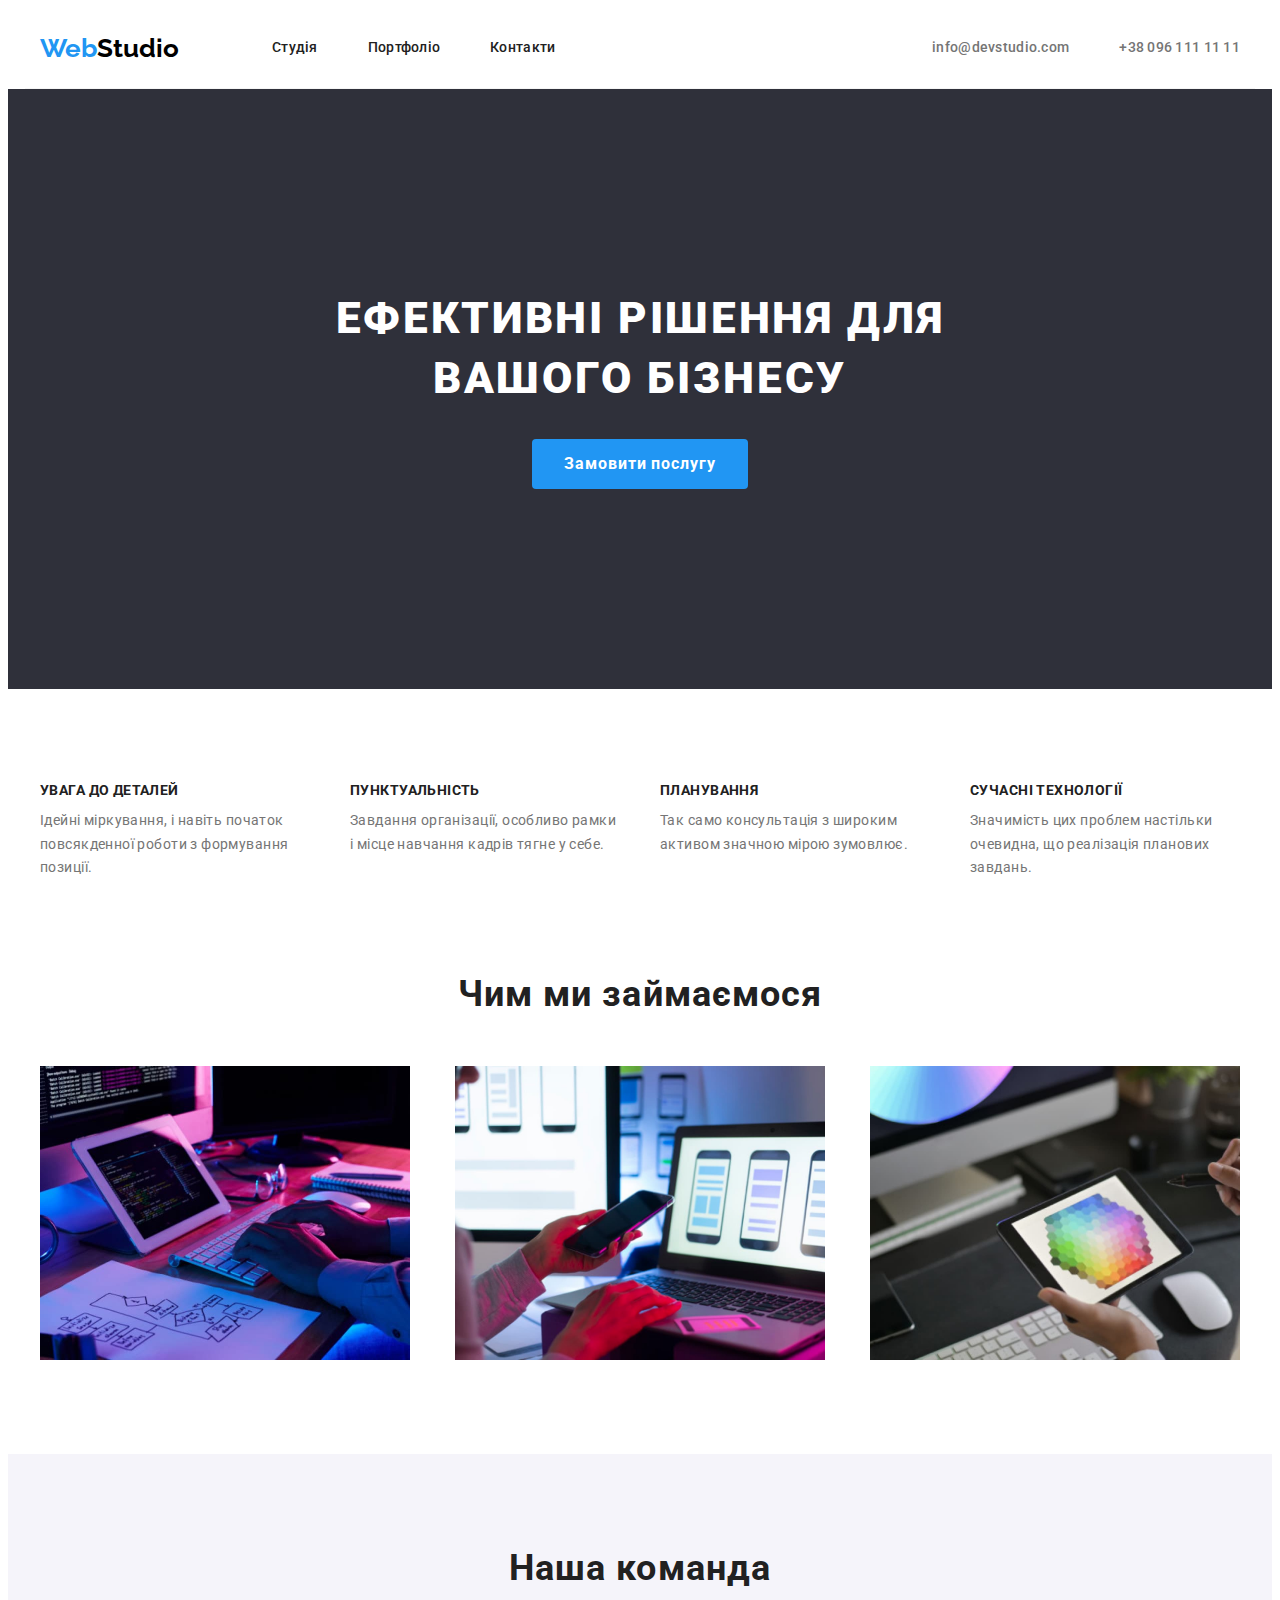
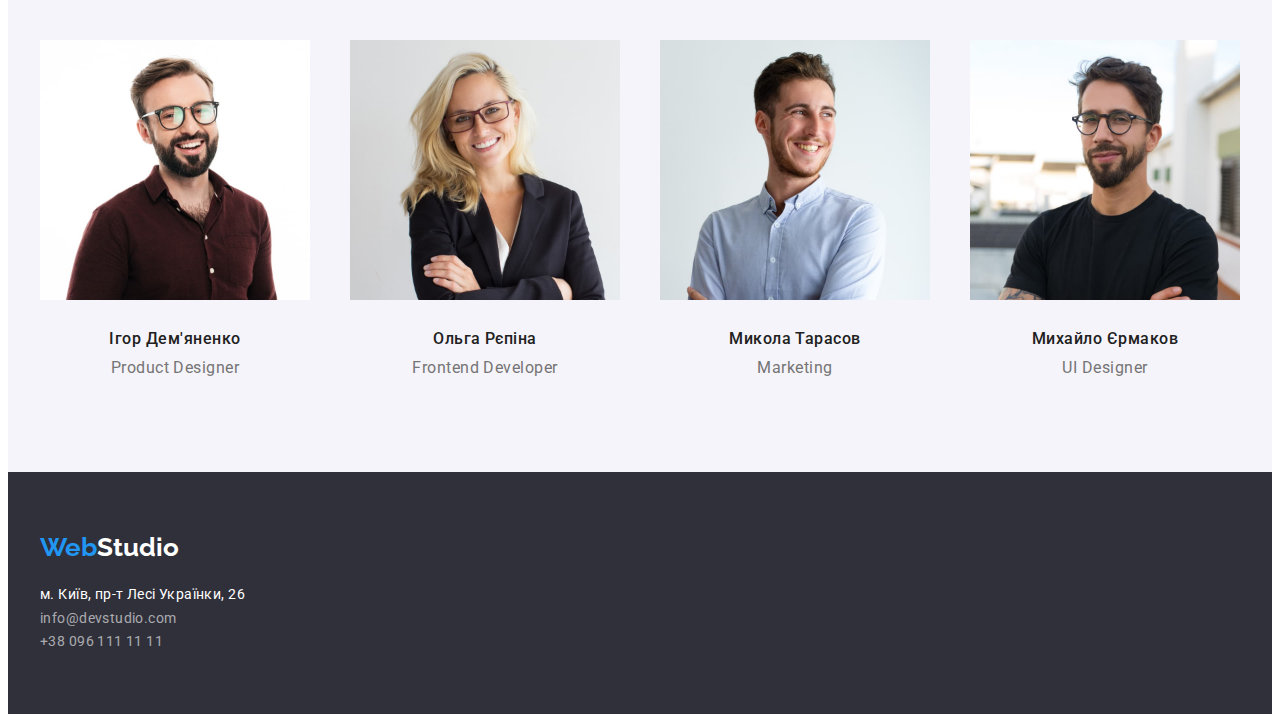
==== commit e5ac7fcb: "section padding" ====
--- a/index.html
+++ b/index.html
@@ -18,7 +18,7 @@
         rel="stylesheet">
 </head>
 <body>
-    <header>
+    <header class="header">
         <div class="container main-nav">
             <nav class="site-nav">
                 <a href="index.html" class="logo logo-link"><span class="logo-accent">Web</span>Studio</a>
@@ -52,7 +52,7 @@
             </div>
         </section>
         <section>
-            <div class="container">
+            <div class="container section-feature">
                 <h2 hidden>Переваги</h2>
                 <ul class="list plus">
                     <li>
@@ -75,7 +75,7 @@
             </div>
         </section>
         <section>
-            <div class="container">
+            <div class="container section-activity">
                 <h2 class="section-title">Чим ми займаємося</h2>
                 <ul class="list activity">
                     <li>
@@ -91,7 +91,7 @@
             </div>
         </section>
         <section class="team">
-            <div class="container team-list">
+            <div class="container section-team">
                 <h2 class="section-title">Наша команда</h2>
                 <ul class="list">
                     <li class="team-items">
--- a/css/styles.css
+++ b/css/styles.css
@@ -47,6 +47,14 @@
     /* outline-offset: -2px; */
 }
 
+.section-portfolio,
+.section-team,
+.section-feature {
+    padding-top: 94px;
+    padding-bottom: 94px;
+}
+
+
 /* logo header/footer */
 
 .logo {
@@ -65,6 +73,10 @@
 /* navigation */
 
 .main-nav {
+    border-bottom: 1px solid #F5F5F5;
+}
+
+.main-nav {
     display: flex;
     align-items: center;
     justify-content: space-between;
@@ -204,17 +216,14 @@
     justify-content: space-between;
 }
 
-.plus.list {
-    padding-top: 94px;
-    padding-bottom: 94px;
-
-}
-
 /* activity */
 
 .activity {
     display: flex;
     justify-content: space-between;
+}
+
+.section-activity {
     padding-bottom: 94px;
 }
 
@@ -224,21 +233,13 @@
     background-color: var(--background-gray);
 }
 
-.team-list{
-    padding-bottom: 94px;
-}
-
-.team-list .list{
+.section-team .list{
     display: flex;
     justify-content: space-between;
 }
 
 .team-items {
     text-align: center;
-}
-
-.team .section-title {
-    padding-top: 94px;
 }
 
 .team-name {
@@ -288,15 +289,8 @@
     margin-right: 8px;
 }
 
+
 /* portfolio galery */
-
-.portfolio-btn.list {
-    padding-top: 94px;
-}
-
-.galery.list {
-    padding-bottom: 94px;
-}
 
 .galery {
     display: flex;
@@ -319,8 +313,7 @@
     line-height: 1.87;
     letter-spacing: 0.03em;
     color: var(--main-text);
-    margin-bottom: 50px;
-
+    margin-bottom: 20px;
 }
 
 .portfolio-item,
@@ -329,6 +322,15 @@
     margin-right: 24px;
 }
 
+.galery-item {
+    border-bottom: 1px solid #EEEEEE;
+    margin-bottom: 30px;
+}
+
+.galery-item:nth-child(n+7){
+    margin-bottom: 0;
+}
+
 /* footer */
 
 .footer {
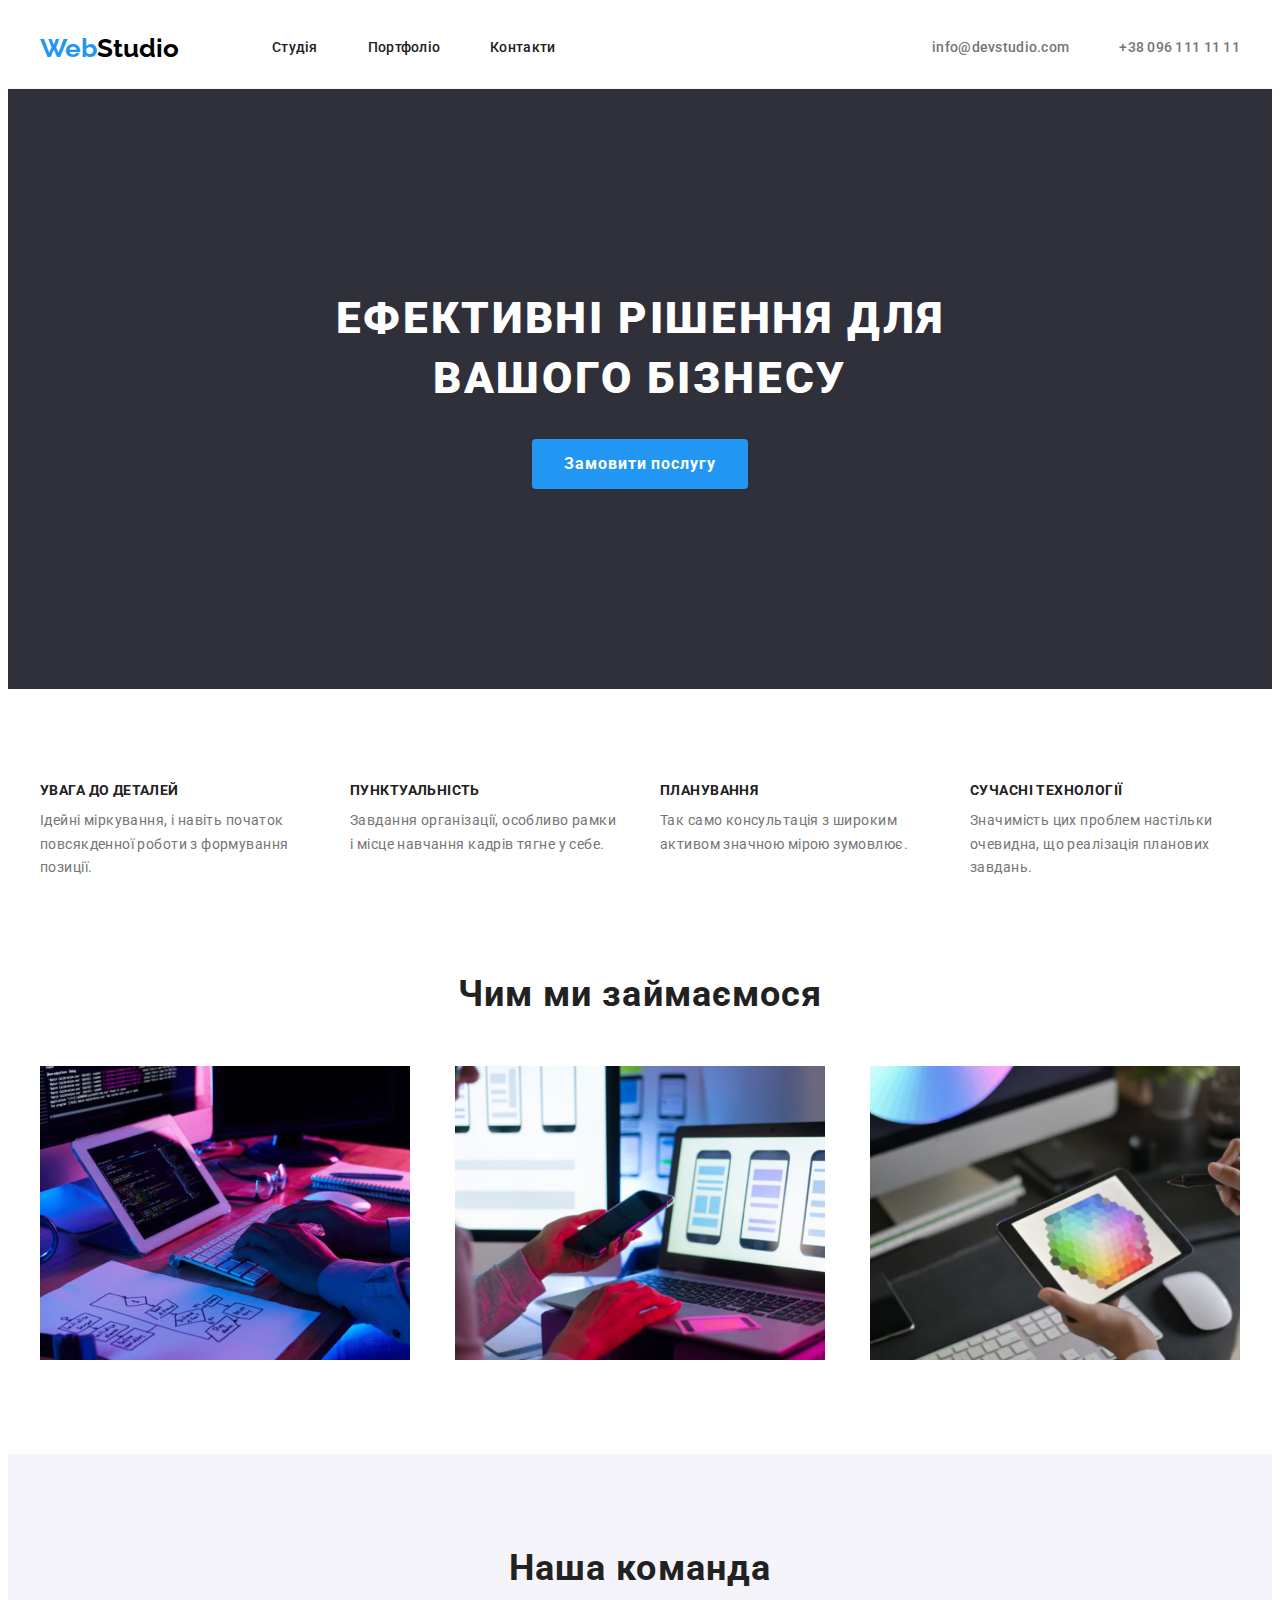
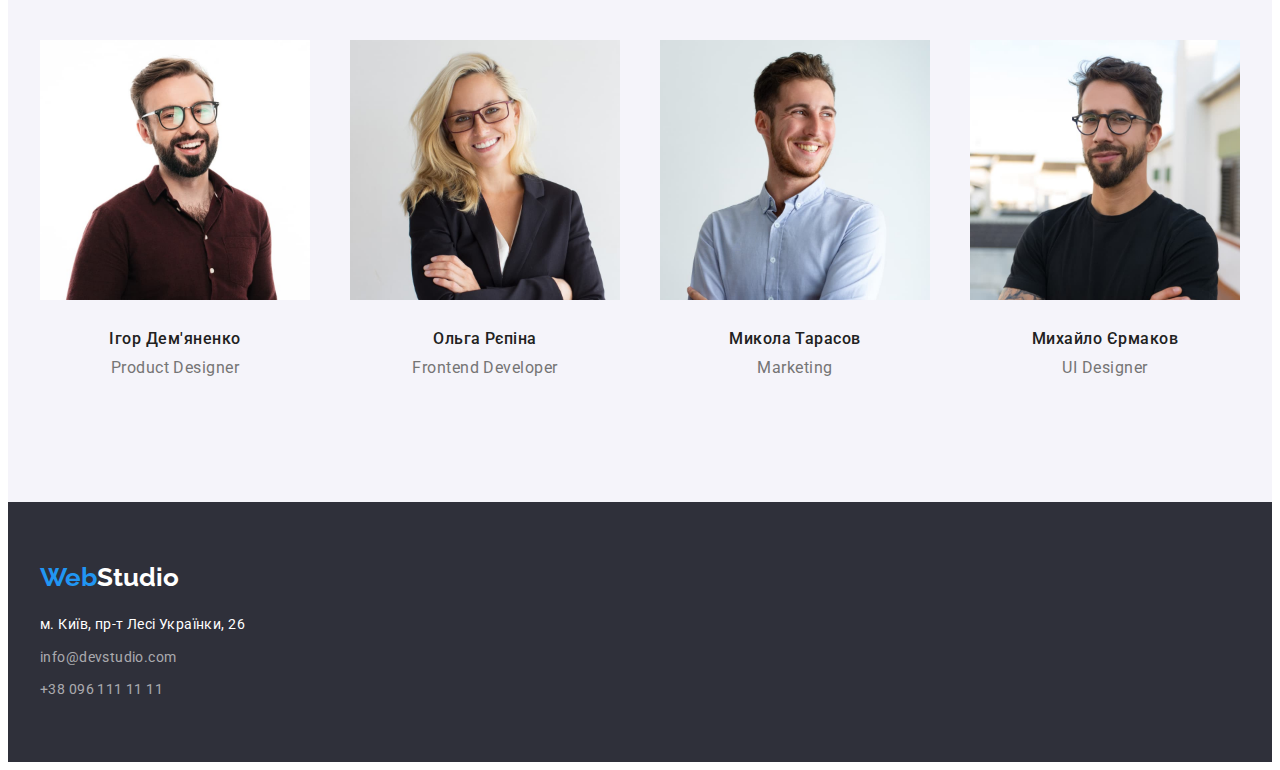
==== commit 420f8db3: "paddings" ====
--- a/index.html
+++ b/index.html
@@ -51,8 +51,8 @@
                 <button type="button" class="button">Замовити послугу</button>
             </div>
         </section>
-        <section>
-            <div class="container section-feature">
+        <section class="section-feature">
+            <div class="container">
                 <h2 hidden>Переваги</h2>
                 <ul class="list plus">
                     <li>
@@ -74,8 +74,8 @@
                 </ul>
             </div>
         </section>
-        <section>
-            <div class="container section-activity">
+        <section class="section-activity">
+            <div class="container">
                 <h2 class="section-title">Чим ми займаємося</h2>
                 <ul class="list activity">
                     <li>
@@ -90,29 +90,37 @@
                 </ul>
             </div>
         </section>
-        <section class="team">
-            <div class="container section-team">
+        <section class="team section-team">
+            <div class="container">
                 <h2 class="section-title">Наша команда</h2>
                 <ul class="list">
                     <li class="team-items">
                         <img src="images/team/product.designer.jpg" alt="фото працівника 1" width="270">
-                        <h3 class="team-name">Ігор Дем'яненко</h3>
-                        <p class="job-title">Product Designer</p>
+                        <div class="team-card">
+                            <h3 class="team-name">Ігор Дем'яненко</h3>
+                            <p class="job-title">Product Designer</p>
+                        </div>
                     </li>
                     <li class="team-items">
                         <img src="images/team/frontend.developer.jpg" alt="фото працівника 2" width="270">
-                        <h3 class="team-name">Ольга Рєпіна</h3>
-                        <p class="job-title">Frontend Developer</p>
+                        <div class="team-card"> 
+                            <h3 class="team-name">Ольга Рєпіна</h3>
+                            <p class="job-title">Frontend Developer</p>
+                        </div>
                     </li>
                     <li class="team-items">
                         <img src="images/team/marketing.jpg" alt="фото працівника 3" width="270">
-                        <h3 class="team-name">Микола Тарасов</h3>
-                        <p class="job-title">Marketing</p>
+                        <div class="team-card">
+                            <h3 class="team-name">Микола Тарасов</h3>
+                            <p class="job-title">Marketing</p>
+                        </div>
                     </li>
                     <li class="team-items">
                         <img src="images/team/ui.designer.jpg" alt="фото працівника 4" width="270">
-                        <h3 class="team-name">Михайло Єрмаков</h3>
-                        <p class="job-title">UI Designer</p>
+                        <div class="team-card">
+                            <h3 class="team-name">Михайло Єрмаков</h3>
+                            <p class="job-title">UI Designer</p>
+                        </div>
                     </li>
                 </ul>
             </div>
@@ -123,14 +131,14 @@
             <a href="index.html" class="logo logo-link"><span class="logo-accent">Web</span>Studio</a>
             <address class="address">
                 <ul class="list">
-                    <li>
+                    <li class="item-address">
                         <a href="https://goo.gl/maps/FTeCuRGCvHaM9gyz8" target="blank" rel="noopener noreferrer"
                             class="address-link">м. Київ, пр-т Лесі Українки, 26</a>
                     </li>
-                    <li>
+                    <li class="item-address">
                         <a href="mailto:info@devstudio.com" class="address-link link">info@devstudio.com</a>
                     </li>
-                    <li>
+                    <li class="item-address">
                         <a href="tel:+380961111111" class="address-link link">+38 096 111 11 11</a>
                     </li>
                 </ul>
--- a/css/styles.css
+++ b/css/styles.css
@@ -43,8 +43,8 @@
     padding-right: 15px;
     margin-left: auto;
     margin-right: auto;
-    /* outline: 2px solid tomato; */
-    /* outline-offset: -2px; */
+    /* outline: 2px solid tomato;
+    outline-offset: -2px; */
 }
 
 .section-portfolio,
@@ -72,7 +72,7 @@
 
 /* navigation */
 
-.main-nav {
+.header {
     border-bottom: 1px solid #F5F5F5;
 }
 
@@ -139,11 +139,12 @@
 .hero {
     background-color: var(--footer-color);
     text-align: center;
+    padding-top: 200px;
+    padding-bottom: 200px;
 }
 
 .hero-title {
     margin-bottom: 30px;
-    padding-top: 200px;
     /* width: 696px; */
 
     font-weight: 900;
@@ -174,7 +175,6 @@
     padding: 9px 31px;
     min-width: 216px;
     min-height: 50px;
-    margin-bottom: 200px;
 }
 
 .button:hover,
@@ -244,7 +244,6 @@
 
 .team-name {
     margin-bottom: 10px;
-    margin-top:30px;
 
     font-weight: 500;
     font-size: 16px;
@@ -257,6 +256,11 @@
     line-height: 1.18;        
     letter-spacing: 0.03em;
     color: var(--main-text);
+}
+
+.team-card {
+    margin-top: 30px;
+    margin-bottom: 30px;
 }
 
 /* main portfolio */
@@ -300,7 +304,6 @@
 
 .portfolio-item {
     margin-bottom: 4px;
-    margin-top: 20px;
 
     font-weight: 700;
     font-size: 18px;
@@ -313,13 +316,14 @@
     line-height: 1.87;
     letter-spacing: 0.03em;
     color: var(--main-text);
-    margin-bottom: 20px;
-}
-
-.portfolio-item,
-.item-text {
-    margin-left: 24px;
-    margin-right: 24px;
+}
+
+.galery-card {
+    padding-left: 20px;
+    padding-right: 20px;
+    padding-top: 24px;
+    padding-bottom: 24px;
+    border: 1px solid #EEEEEE;
 }
 
 .galery-item {
@@ -364,6 +368,14 @@
     color: var(--accent);
 }
 
+.item-address {
+    margin-bottom: 9px;
+}
+
+.item-address:last-child {
+    margin-bottom: 0;
+}
+
 .logo-link {
     text-decoration: none;
 }
@@ -373,7 +385,7 @@
     margin-bottom: 20px;
 }
 
-.footer .container{
+.footer {
     padding-top: 60px;
     padding-bottom: 60px;
 }
